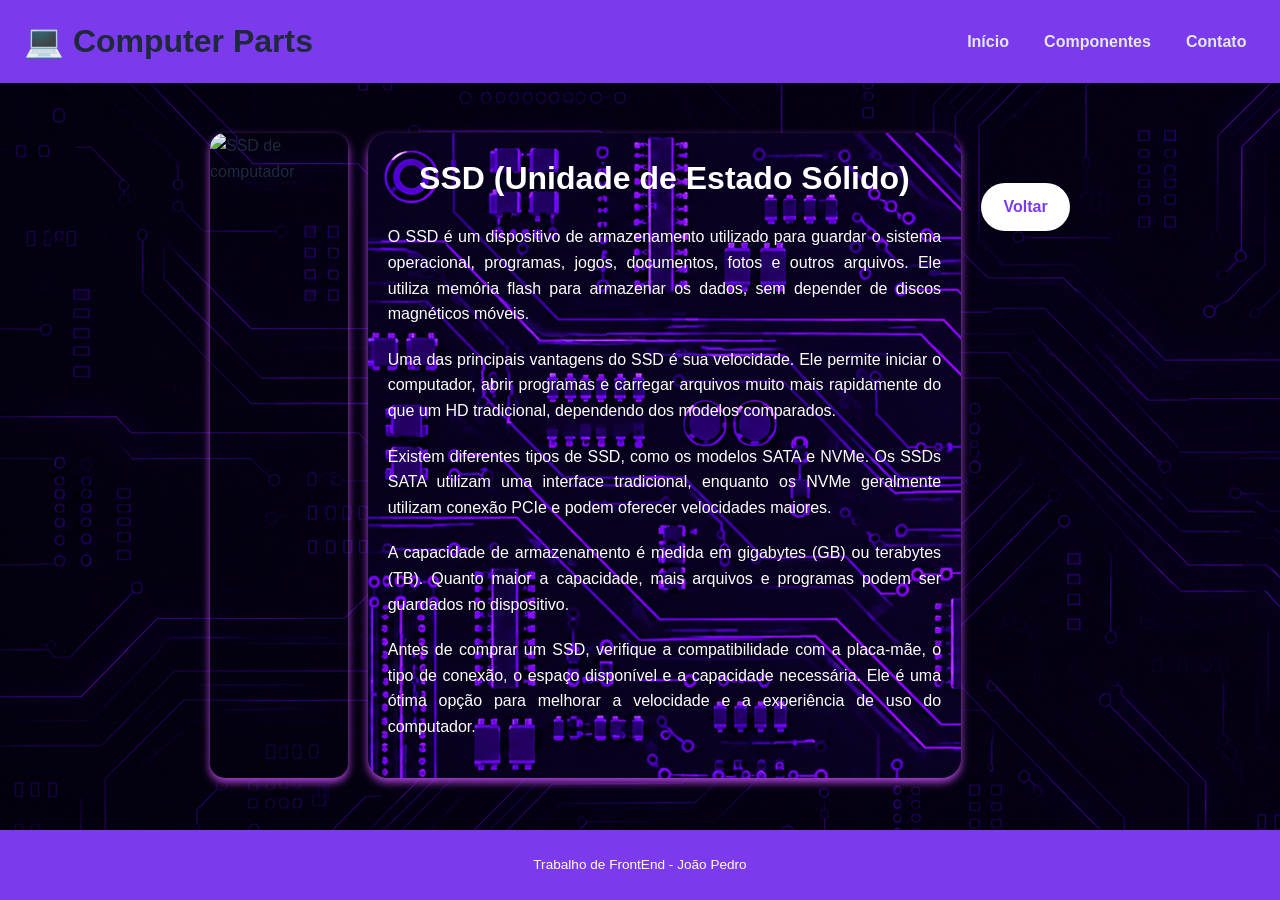
==== armazenamento.html @ 87063ca8 "Atualizar  páginas dos componentes" ====
<!DOCTYPE html>
<html lang="pt-BR">
<head>
    <meta charset="UTF-8">
    <meta name="viewport" content="width=device-width, initial-scale=1.0">
    <title>SSD - Computer Parts</title>
    <link rel="stylesheet" href="style.css">
</head>
<body>

    <header class="topo">
        <h1>💻 Computer Parts</h1>

        <nav class="menu">
            <a href="index.html">Início</a>
            <a href="sobre.html">Componentes</a>
            <a href="contato.html">Contato</a>
        </nav>
    </header>

    <main class="detalhes-componente">

        <div class="card-imagem">
            <img src="img/ssd.png" alt="SSD de computador">
        </div>

        <div class="card-explicacao">
            <h1>SSD (Unidade de Estado Sólido)</h1>

            <p>
                O SSD é um dispositivo de armazenamento utilizado para
                guardar o sistema operacional, programas, jogos,
                documentos, fotos e outros arquivos. Ele utiliza memória
                flash para armazenar os dados, sem depender de discos
                magnéticos móveis.
            </p>

            <p>
                Uma das principais vantagens do SSD é sua velocidade.
                Ele permite iniciar o computador, abrir programas e
                carregar arquivos muito mais rapidamente do que um HD
                tradicional, dependendo dos modelos comparados.
            </p>

            <p>
                Existem diferentes tipos de SSD, como os modelos SATA
                e NVMe. Os SSDs SATA utilizam uma interface tradicional,
                enquanto os NVMe geralmente utilizam conexão PCIe e
                podem oferecer velocidades maiores.
            </p>

            <p>
                A capacidade de armazenamento é medida em gigabytes (GB)
                ou terabytes (TB). Quanto maior a capacidade, mais
                arquivos e programas podem ser guardados no dispositivo.
            </p>

            <p>
                Antes de comprar um SSD, verifique a compatibilidade
                com a placa-mãe, o tipo de conexão, o espaço disponível
                e a capacidade necessária. Ele é uma ótima opção para
                melhorar a velocidade e a experiência de uso do computador.
            </p>
        </div>

        <section class="link">
            <div class="card-link">
                <a href="sobre.html" class="botao">Voltar</a>
            </div>
        </section>

    </main>

    <footer class="rodape">
        <p>Trabalho de FrontEnd - João Pedro</p>
    </footer>

</body>
</html>
---- style.css ----
* {
    margin: 0;
    padding: 0;
    box-sizing: border-box;
}

body {
    font-family: 'Segoe UI', Tahoma, Geneva, Verdana, sans-serif;
    display: flex;
    color: #1e293b;
    background-image: url("img/fundo.png");
    line-height: 1.6;
    flex-direction: column;
    min-height: 100vh;
}

/* --- Menu Topo --- */

.topo {
    display: flex;
    align-items: center;
    justify-content: space-between;
    flex-wrap: wrap;
    gap: 0.5rem;
    background-color: #7c3aed;
    padding: 1rem 1.5rem;
}

.logo {
    color: #ffffff;
    font-weight: 800;
    font-size: 1.2rem;
}

.menu {
    display: flex;
    gap: 1rem;
}

.menu a {
    color: #e2e8f0;
    text-decoration: none;
    font-weight: 600;
    padding: 0.3rem 0.6rem;
    border-radius: 8px;
}

.menu a:hover {
    background: #334155;
}

.menu a.ativo {
    background: linear-gradient(90deg, #4042e0, #449be2);
}

/* --- Conteúdo Principal --- */

main {
    max-width: 900px;
    width: 100%;
    margin: 0 auto;
    padding: 2rem 1.2rem;
    flex: 1;
}

/* --- Banner Inicial --- */

.hero {
    background-image: url("img/chipset.png");
    text-align: center;
    padding: 3rem 1rem;
    border-radius: 16px;
    box-shadow: 0 4px 8px rgba(182, 68, 228, 1);
}

.hero h1 {
    font-size: 2rem;
    margin-bottom: 0.6rem;
    color: #fff;
}

.hero h2 {
    max-width: 520px;
    margin: 0 auto 1.2rem;
    opacity: 0.95;
    color: #fff;
}

/* --- Botões --- */

.botao {
    display: inline-block;
    background: #fff;
    color: #7c3aed;
    font-weight: 700;
    text-decoration: none;
    padding: 0.7rem 1.4rem;
    border-radius: 50px;
    border: none;
    cursor: pointer;
    margin-top: 30px;
}

.botao:hover {
    transform: scale(1.05);
}

/* --- Cards --- */

.cards {
    display: flex;
    gap: 1rem;
    flex-wrap: wrap;
    margin-top: 2rem;
}

.card {
    flex: 1 1 220px;
    background: #fff;
    border: 1px solid #e2e8f0;
    border-radius: 14px;
    padding: 1.3rem;
    box-shadow: 0 6px 18px rgba(0, 0, 0, 0.05);
}

.card h2 {
    margin-bottom: 0.4rem;
    font-size: 1.1rem;
}

/* --- Componentes --- */

.conteudo {
    background: #449be2;
    border-radius: 14px;
    padding: 1.6rem;
    margin-top: 20px;
    display: flex;
    align-items: center;
    gap: 20px;
    background-color: #6d28d9;
    box-shadow: 0 4px 8px rgba(182, 68, 228, 1);
}

.conteudo:hover {
    transform: scale(1.02);
}

.conteudo h1 {
    margin-bottom: 0.6rem;
    color: #fff;
}

.conteudo h2 {
    margin: 1rem 0 0 0.4rem;
    color: #fff;
}

.conteudo p {
    color: #fff;
}

.conteudo ul {
    margin-left: 1.2rem;
}

.conteudo img {
    width: 120px;
    height: 120px;
    object-fit: contain;
    flex-shrink: 0;
    margin-left: 0;
    border-radius: 10px;
}

/* --- Formulário de Contato --- */

.formulário {
    display: flex;
    flex-direction: column;
    gap: 20px;
    margin-top: 20px;
    background-color: #7c3aed;
    padding: 25px;
    border-radius: 14px;
    box-shadow: 0 4px 8px rgba(182, 68, 228, 1);
}

.formulário h1 {
    font-size: 1.8rem;
    color: #fff;
}

.formulário p {
    color: #fff;
}

.form {
    display: flex;
    flex-direction: column;
    gap: 18px;
    margin-top: 20px;
    padding: 25px;
    background-color: #ffffff;
    border-radius: 14px;
    border: 1px solid #e2e8f0;
    box-shadow: 0 4px 12px rgba(0, 0, 0, 0.08);
}

.campo {
    display: flex;
    flex-direction: column;
    gap: 6px;
}

.campo label {
    font-weight: 600;
    color: #334155;
}

.campo input,
.campo textarea {
    width: 100%;
    padding: 12px;
    font-family: inherit;
    font-size: 1rem;
    color: #1e293b;
    background-color: #f8fafc;
    border: 1px solid #cbd5e1;
    border-radius: 8px;
    outline: none;
    transition: border-color 0.2s, box-shadow 0.2s;
}

.campo input:focus,
.campo textarea:focus {
    border-color: #7c3aed;
    box-shadow: 0 0 0 3px rgba(124, 58, 237, 0.15);
}

.campo textarea {
    resize: vertical;
    min-height: 120px;
}

.form .botao {
    align-self: flex-start;
    margin-top: 0;
    padding: 12px 28px;
    background-color: #7c3aed;
    color: #ffffff;
    border-radius: 8px;
    font-size: 1rem;
    transition: background-color 0.2s;
}

.form .botao:hover {
    background-color: #6d28d9;
    transform: none;
}

/* --- Rodapé --- */

.rodape {
    text-align: center;
    padding: 1.5rem;
    color: #64748b;
    font-size: 0.85rem;
    margin-top: 2rem;
    background-color: #7c3aed;
}

.rodape p {
    color: #fff;
}

/* --- Página Inicial --- */

.Inicio {
    display: flex;
    padding: 0;
    gap: 20px;
    margin-top: 30px;
}

.card-pc {
    width: 50%;
    overflow: hidden;
    border-radius: 15px;
    box-shadow: 0 4px 8px rgba(182, 68, 228, 1);
}

.card-pc img {
    width: 100%;
    height: 100%;
    display: block;
}

.card-texto {
    background-image: url("img/chipset.png");
    text-align: center;
    padding: 20px;
    background-color: #7a58ca;
    border-radius: 20px;
    color: white;
    box-shadow: 0 4px 8px rgba(182, 68, 228, 1);
}

.card-texto ul {
    text-align: left;
    margin-left: 20px;
}

.card-link {
    display: flex;
    justify-content: center;
    margin-top: 20px;
    width: 100%;
}

/* --- Ajustes para Celulares --- */

@media (max-width: 600px) {
    .hero h1 {
        font-size: 1.5rem;
    }

    .menu {
        width: 100%;
        justify-content: center;
    }

    .conteudo {
        padding: 1rem;
        flex-direction: column;
        align-items: stretch;
    }

    main .conteudo:has(.form) {
        padding: 1rem;
    }

    .form {
        padding: 16px;
    }

    .form .botao {
        width: 100%;
    }
}
/* --- Paginas dos componentes --- */

.detalhes-componente {
    display: flex;
    padding: 20px;
    gap: 20px;
    margin-top: 30px;
}

.card-imagem {
    width: 50%;
    overflow: hidden;
    border-radius: 15px;
    box-shadow: 0 4px 8px rgba(182, 68, 228, 1);
}

.card-imagem img {
    width: 100%;
    height: 100%;
    display: block;
}

.card-explicacao {
    background-image: url("img/chipset.png");
    text-align: center;
    padding: 20px;
    background-color: #7a58ca;
    border-radius: 20px;
    color: white;
    box-shadow: 0 4px 8px rgba(182, 68, 228, 1);
}

.card-explicacao p {
    text-align: justify;
    margin-top: 20px;
}

.card-explicacao h1 {
    margin-bottom: 0.6rem;
    color: #fff;
}
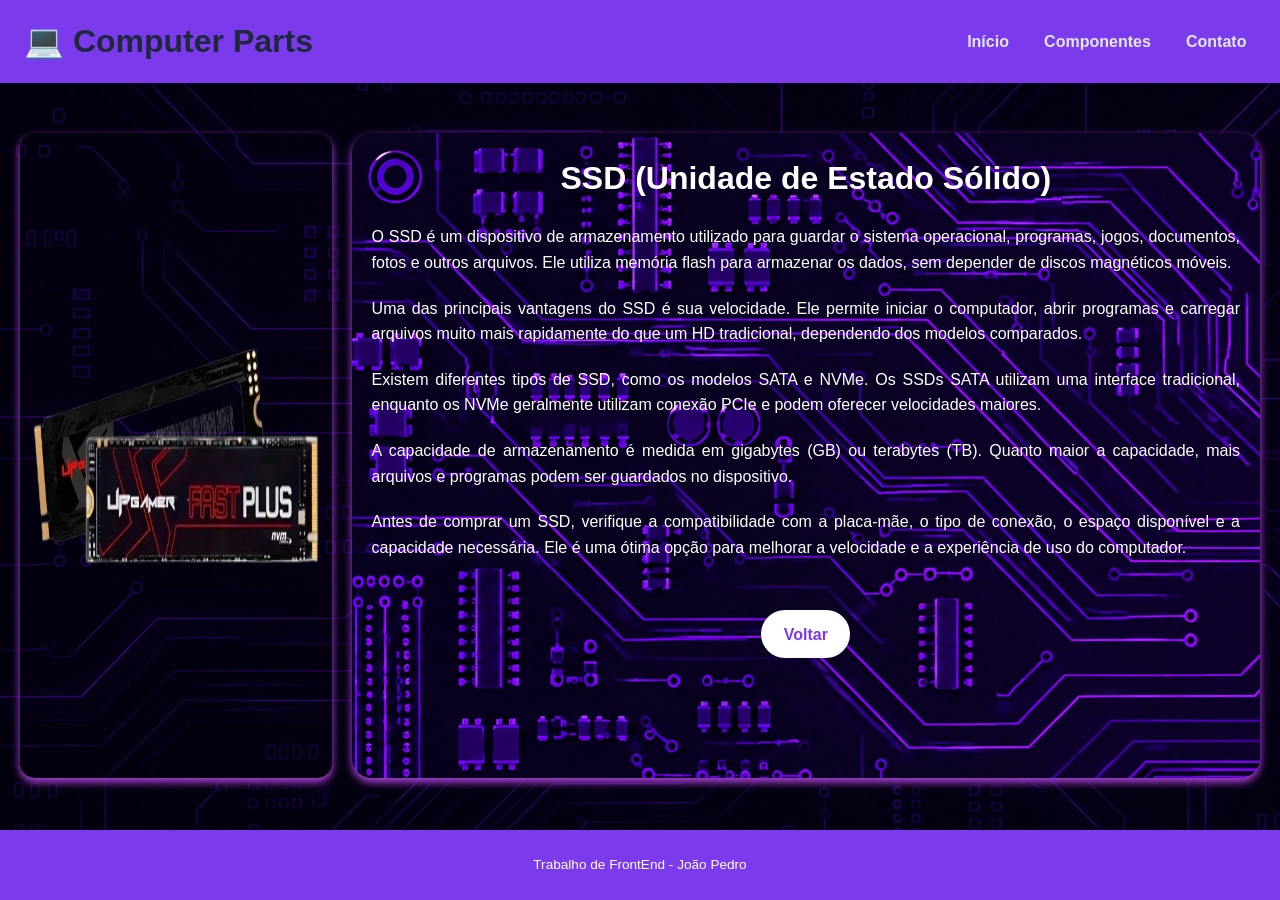
==== commit 646ff783: "Atualização das imagens" ====
--- a/armazenamento.html
+++ b/armazenamento.html
@@ -1,4 +1,3 @@
-
 <!DOCTYPE html>
 <html lang="pt-BR">
 <head>
@@ -22,7 +21,7 @@
     <main class="detalhes-componente">
 
         <div class="card-imagem">
-            <img src="img/ssd.png" alt="SSD de computador">
+            <img src="img/MME.png" alt="SSD de computador">
         </div>
 
         <div class="card-explicacao">
@@ -62,14 +61,13 @@
                 e a capacidade necessária. Ele é uma ótima opção para
                 melhorar a velocidade e a experiência de uso do computador.
             </p>
+
+            <section class="link">
+                <div class="card-link">
+                <a href="sobre.html" class="botao">Voltar</a>
+                </div>
+            </section>
         </div>
-
-        <section class="link">
-            <div class="card-link">
-                <a href="sobre.html" class="botao">Voltar</a>
-            </div>
-        </section>
-
     </main>
 
     <footer class="rodape">
--- a/style.css
+++ b/style.css
@@ -50,7 +50,7 @@
 }
 
 .menu a.ativo {
-    background: linear-gradient(90deg, #4042e0, #449be2);
+    background: linear-gradient(90deg, #25106c, #449be2);
 }
 
 /* --- Conteúdo Principal --- */
@@ -131,15 +131,13 @@
 /* --- Componentes --- */
 
 .conteudo {
-    background: #449be2;
     border-radius: 14px;
     padding: 1.6rem;
     margin-top: 20px;
     display: flex;
     align-items: center;
     gap: 20px;
-    background-color: #6d28d9;
-    box-shadow: 0 4px 8px rgba(182, 68, 228, 1);
+    background-image: url("img/chipset.png");
 }
 
 .conteudo:hover {
@@ -359,7 +357,7 @@
 
 .card-imagem {
     width: 50%;
-    overflow: hidden;
+    object-fit: cover;
     border-radius: 15px;
     box-shadow: 0 4px 8px rgba(182, 68, 228, 1);
 }
@@ -367,7 +365,7 @@
 .card-imagem img {
     width: 100%;
     height: 100%;
-    display: block;
+    display: flex;
 }
 
 .card-explicacao {
@@ -388,4 +386,8 @@
 .card-explicacao h1 {
     margin-bottom: 0.6rem;
     color: #fff;
+}
+
+main.detalhes-componente {
+    max-width: 1500px;
 }
